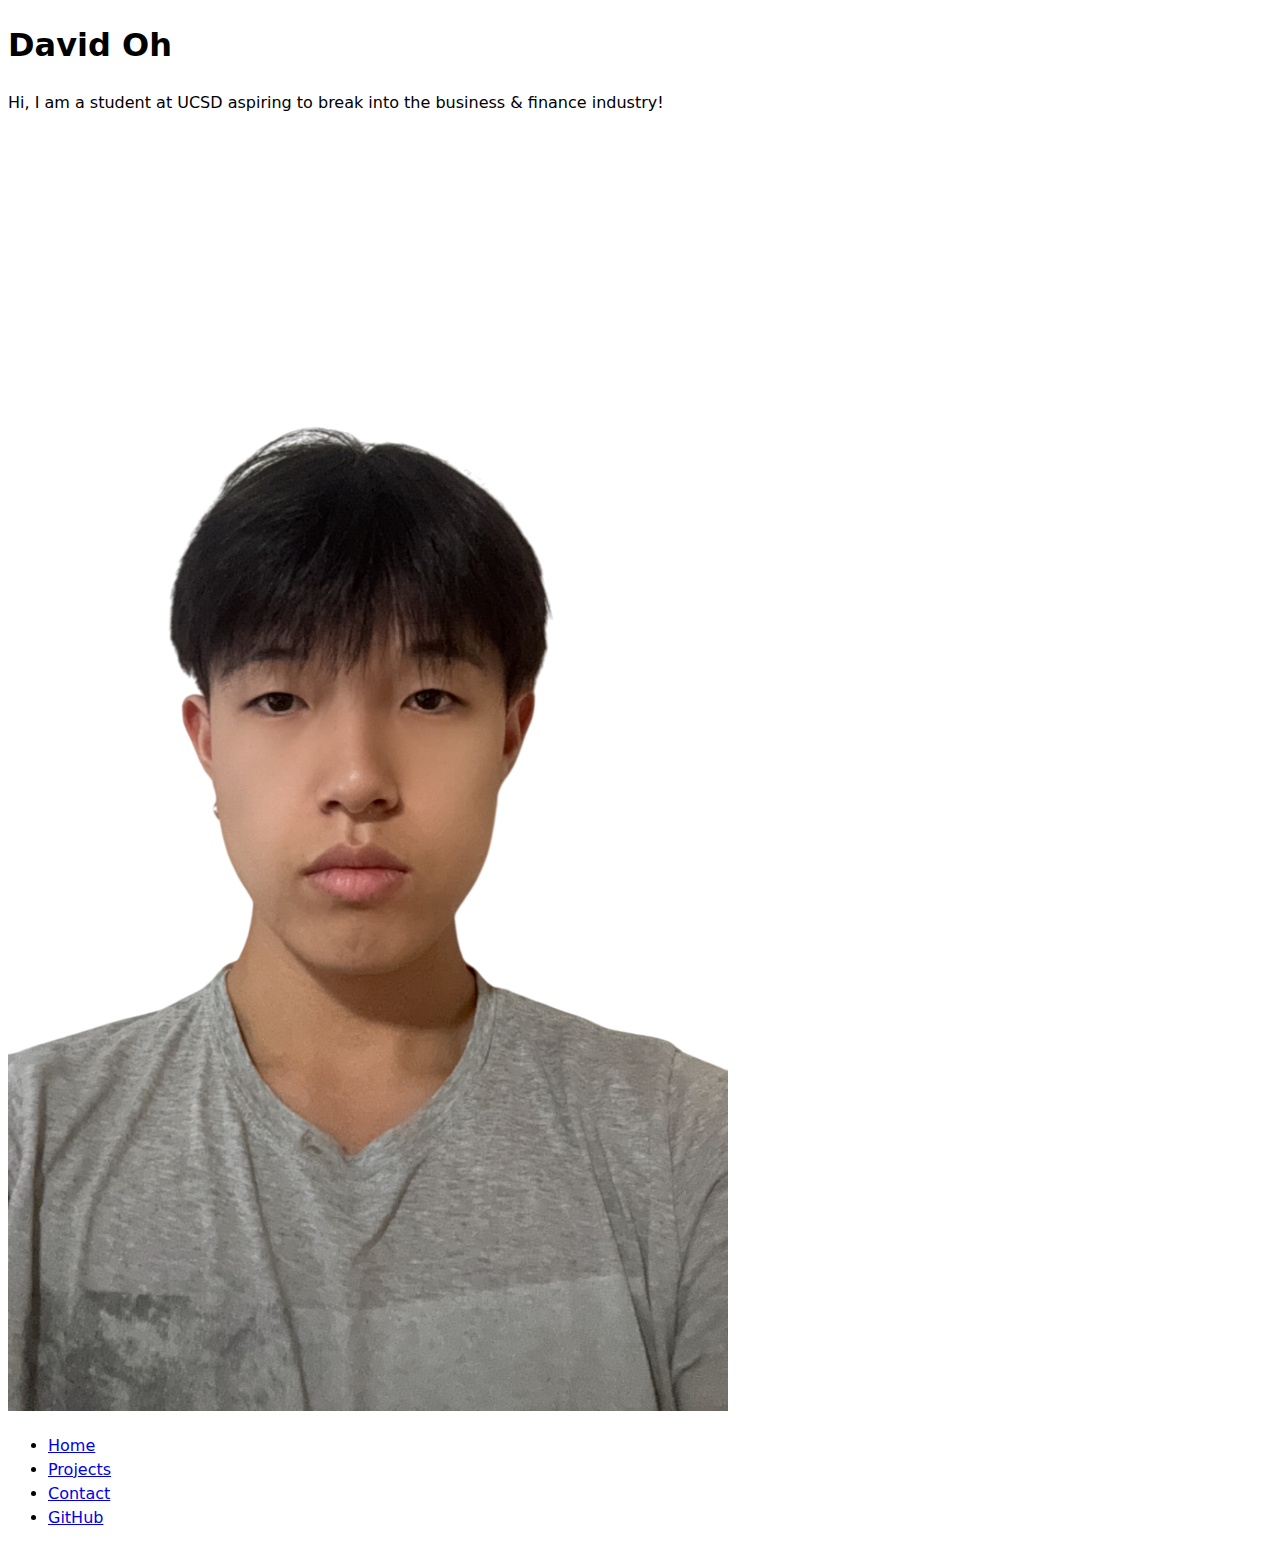
==== index.html @ 608d684c "nav" ====
<!DOCTYPE html>
<html lang="en">
<head>
    <link rel="stylesheet" href="style.css">
    <meta charset="UTF-8">
    <meta name="viewport" content="width=device-width, initial-scale=1.0">
    <title>David Oh: Personal site and portfolio</title>
</head>
<body>
    <h1>David Oh</h1>
    <p>Hi, I am a student at UCSD aspiring to break
        into the business & finance industry!
    </p>
    <img src="images/David_Oh.png" alt="Headshot of David Oh"></img>

    <nav>
        <ul>
            <li><a href="https://seungbyn.github.io/portfolio/index.html">Home</a></li>
            <li><a href="https://seungbyn.github.io/portfolio/projects/index.html">Projects</a></li>
            <li><a href="https://seungbyn.github.io/portfolio/contact/index.html">Contact</a></li>
            <li><a href="https://github.com/seungbyn" target="_blank">GitHub</a></li>
          </ul>




    </nav>

</body>
</html>
---- style.css ----
body {
    /* Set line height to 1.5 times the font size
         and use the OS’s UI font as the website font
       */
    font: 100%/1.5 system-ui;
  }
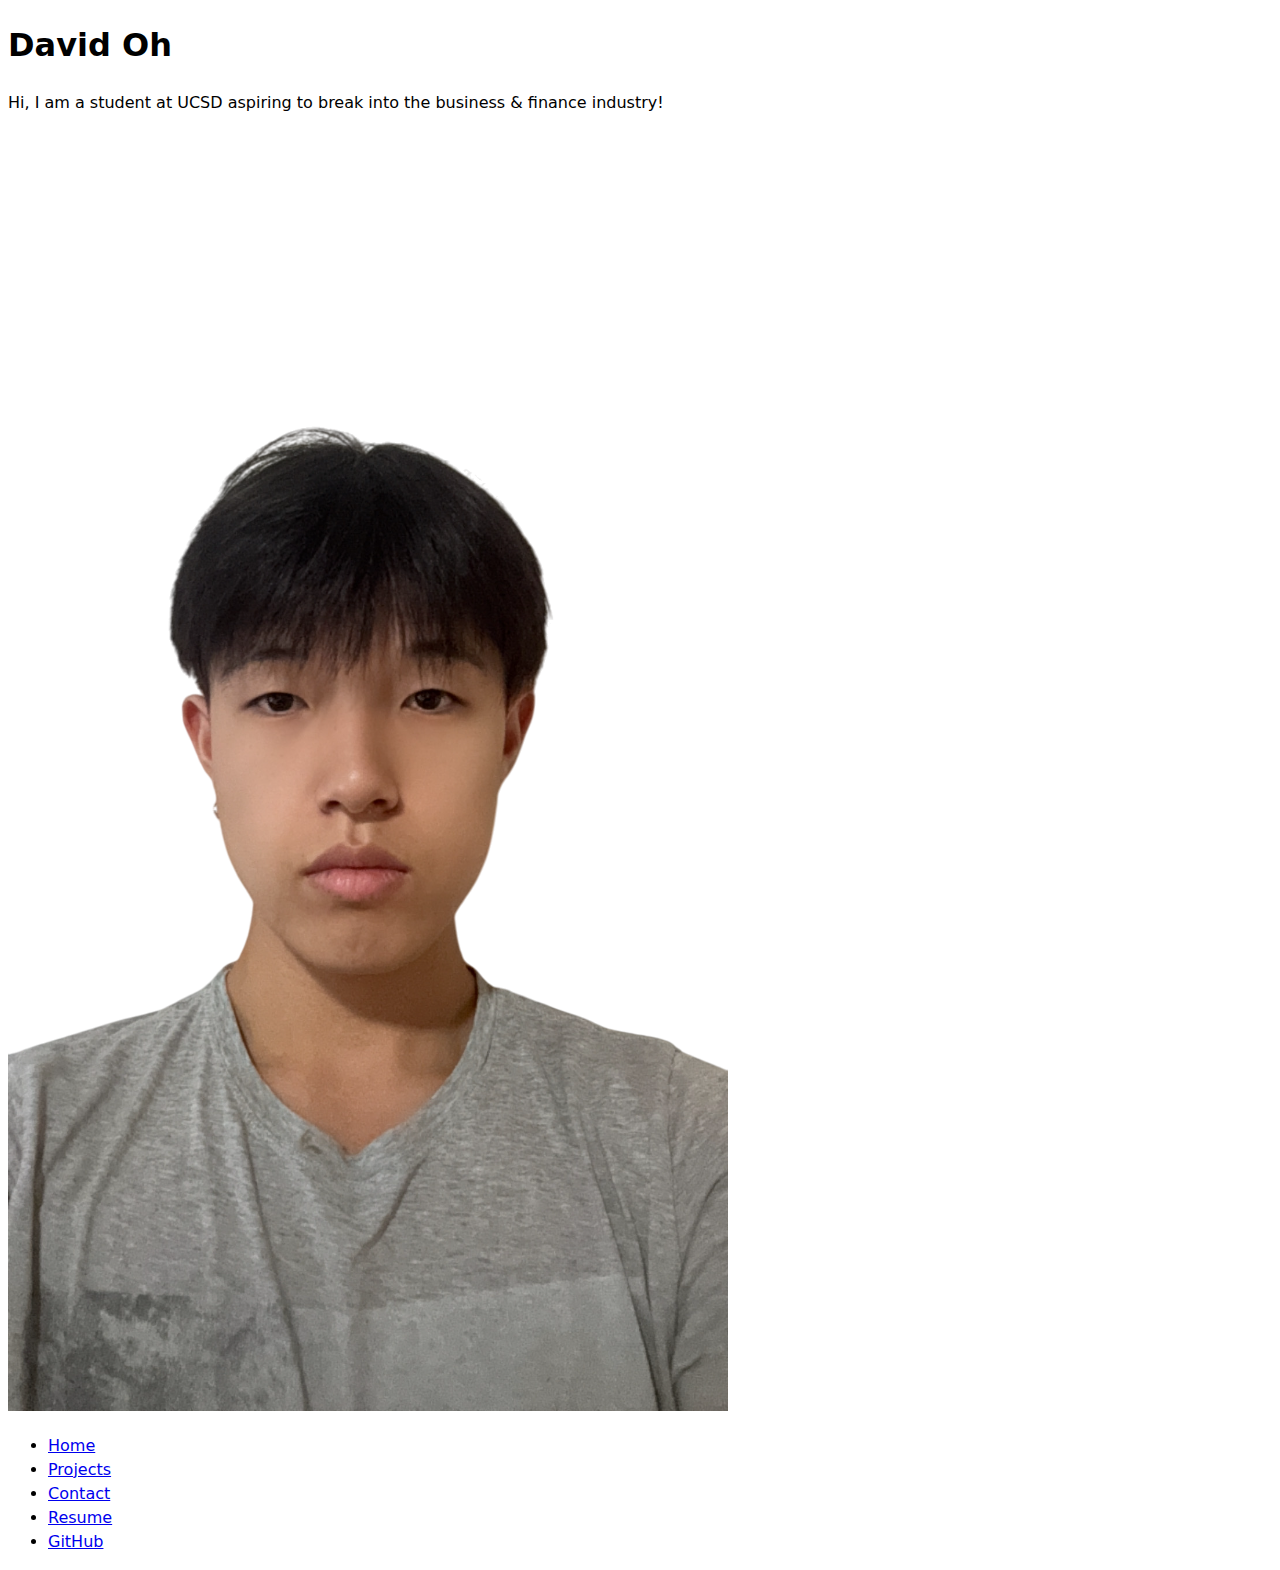
==== commit 7c28e289: "resume" ====
--- a/index.html
+++ b/index.html
@@ -18,12 +18,9 @@
             <li><a href="https://seungbyn.github.io/portfolio/index.html">Home</a></li>
             <li><a href="https://seungbyn.github.io/portfolio/projects/index.html">Projects</a></li>
             <li><a href="https://seungbyn.github.io/portfolio/contact/index.html">Contact</a></li>
+            <li><a href="https://seungbyn.github.io/portfolio/CV/index.html">Resume</a></li>
             <li><a href="https://github.com/seungbyn" target="_blank">GitHub</a></li>
           </ul>
-
-
-
-
     </nav>
 
 </body>
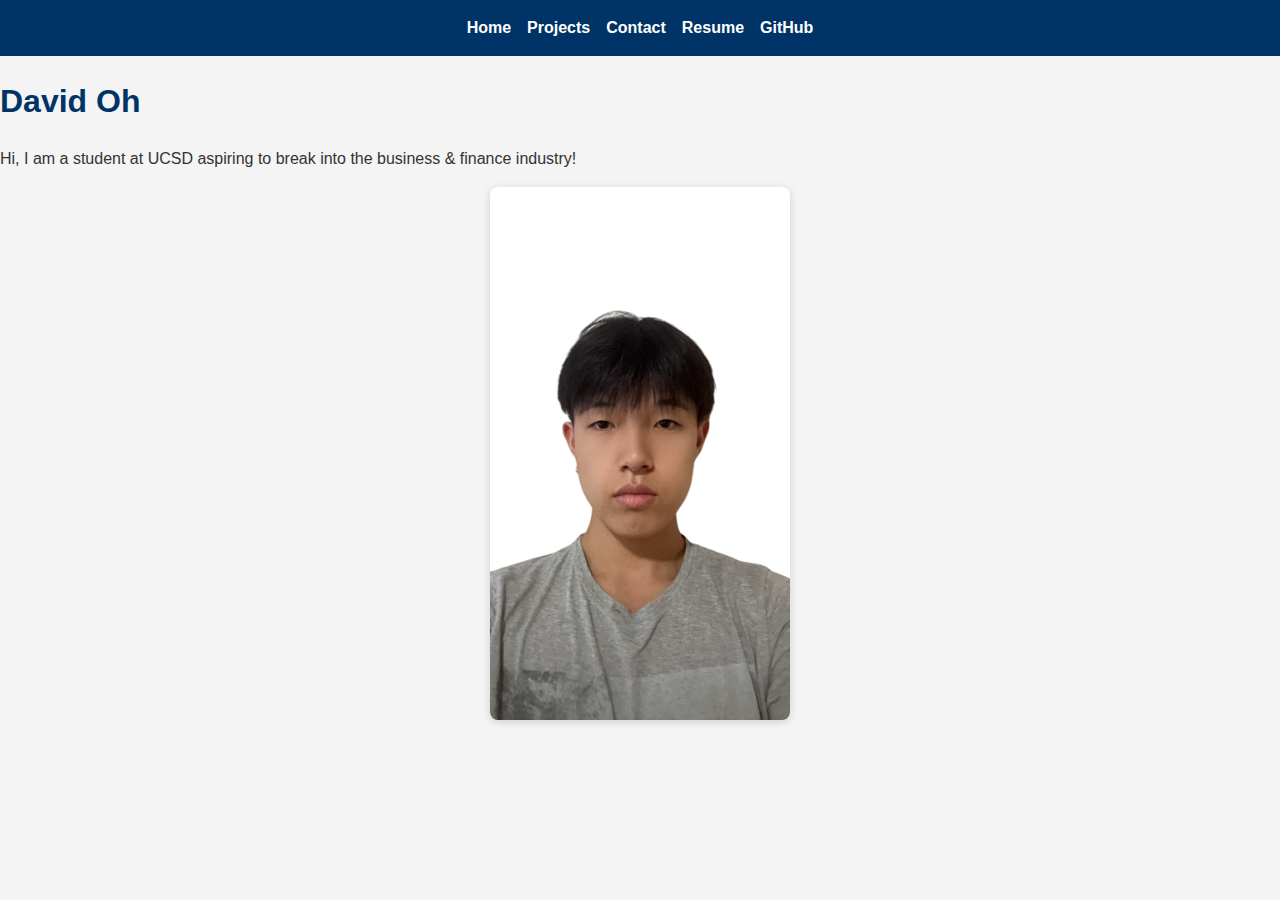
==== commit 62e4a7a6: "prettyier" ====
--- a/index.html
+++ b/index.html
@@ -7,12 +7,6 @@
     <title>David Oh: Personal site and portfolio</title>
 </head>
 <body>
-    <h1>David Oh</h1>
-    <p>Hi, I am a student at UCSD aspiring to break
-        into the business & finance industry!
-    </p>
-    <img src="images/David_Oh.png" alt="Headshot of David Oh"></img>
-
     <nav>
         <ul>
             <li><a href="https://seungbyn.github.io/portfolio/index.html">Home</a></li>
@@ -22,6 +16,13 @@
             <li><a href="https://github.com/seungbyn" target="_blank">GitHub</a></li>
           </ul>
     </nav>
+    <h1>David Oh</h1>
+    <p>Hi, I am a student at UCSD aspiring to break
+        into the business & finance industry!
+    </p>
+    <img src="images/David_Oh.png" alt="Headshot of David Oh" class="responsive small-img"></img>
+
+    
 
 </body>
 </html>--- a/style.css
+++ b/style.css
@@ -3,4 +3,91 @@
          and use the OS’s UI font as the website font
        */
     font: 100%/1.5 system-ui;
-  }+  }
+
+  /* Base styles */
+body {
+  font-family: 'Segoe UI', Tahoma, Geneva, Verdana, sans-serif;
+  margin: 0;
+  padding: 0;
+  background-color: #f4f4f4;
+  color: #333;
+}
+
+/* Navigation styling */
+nav {
+  background-color: #003366;
+  padding: 1rem;
+}
+
+nav ul {
+  list-style: none;
+  margin: 0;
+  padding: 0;
+  display: flex;
+  flex-wrap: wrap;
+  justify-content: center;
+  gap: 1rem;
+}
+
+nav a {
+  color: #fff;
+  text-decoration: none;
+  font-weight: bold;
+}
+
+nav a:hover {
+  text-decoration: underline;
+}
+
+/* Main content container */
+main {
+  max-width: 900px;
+  margin: 2rem auto;
+  padding: 1rem;
+  background-color: white;
+  border-radius: 10px;
+  box-shadow: 0 4px 10px rgba(0, 0, 0, 0.1);
+}
+
+/* Headings */
+h1, h2, h3 {
+  color: #003366;
+}
+
+/* Image styling */
+img.responsive {
+  display: block;
+  max-width: 100%;
+  height: auto;
+  margin: 1rem auto;
+  border-radius: 8px;
+  box-shadow: 0 2px 8px rgba(0, 0, 0, 0.15);
+}
+
+/* Make the image smaller but still responsive */
+img.small-img {
+  max-width: 300px; /* change this number to adjust size */
+}
+
+
+/* Section spacing */
+section {
+  margin-bottom: 2rem;
+}
+
+/* Responsive adjustments */
+@media (max-width: 600px) {
+  nav ul {
+    flex-direction: column;
+    align-items: center;
+  }
+
+  main {
+    padding: 1rem;
+  }
+
+  h1 {
+    font-size: 1.8rem;
+  }
+}
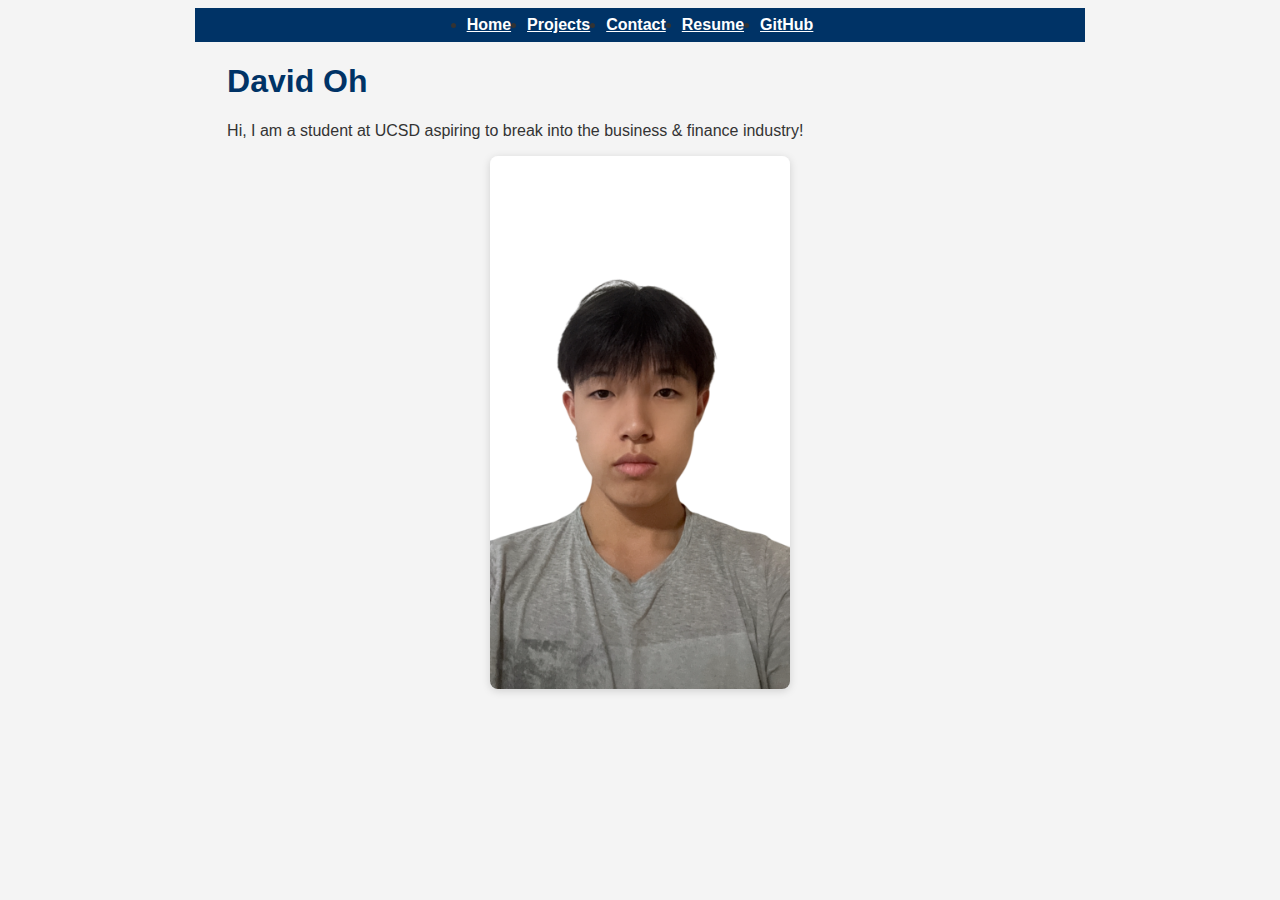
==== commit 7776b773: "updating website" ====
--- a/index.html
+++ b/index.html
@@ -16,8 +16,8 @@
             <li><a href="https://github.com/seungbyn" target="_blank">GitHub</a></li>
           </ul>
     </nav>
-    <h1>David Oh</h1>
-    <p>Hi, I am a student at UCSD aspiring to break
+    <h1 class="words">David Oh</h1>
+    <p class = 'words'>Hi, I am a student at UCSD aspiring to break
         into the business & finance industry!
     </p>
     <img src="images/David_Oh.png" alt="Headshot of David Oh" class="responsive small-img"></img>
--- a/style.css
+++ b/style.css
@@ -1,40 +1,47 @@
-body {
-    /* Set line height to 1.5 times the font size
-         and use the OS’s UI font as the website font
-       */
-    font: 100%/1.5 system-ui;
-  }
+
 
   /* Base styles */
 body {
+  display: block;
   font-family: 'Segoe UI', Tahoma, Geneva, Verdana, sans-serif;
-  margin: 0;
   padding: 0;
   background-color: #f4f4f4;
   color: #333;
+  max-width: 200ch;
+  justify-content: center; /* horizontal */
+  margin-inline: max(1em, (100% - 100ch) / 2);
+
 }
 
 /* Navigation styling */
 nav {
   background-color: #003366;
-  padding: 1rem;
+  padding: 0.5em;
+  text-decoration: none;
 }
 
 nav ul {
-  list-style: none;
   margin: 0;
   padding: 0;
   display: flex;
-  flex-wrap: wrap;
   justify-content: center;
-  gap: 1rem;
+  text-align: center;
+  color: inherit;
+  gap: max(1em, (100% - 100ch) / 2);
 }
 
+/* links */
 nav a {
   color: #fff;
-  text-decoration: none;
   font-weight: bold;
 }
+
+/* ???
+a {
+  flex:1rem;
+  justify-content: center;
+}
+  */
 
 nav a:hover {
   text-decoration: underline;
@@ -42,9 +49,7 @@
 
 /* Main content container */
 main {
-  max-width: 900px;
-  margin: 2rem auto;
-  padding: 1rem;
+  padding: 5%;
   background-color: white;
   border-radius: 10px;
   box-shadow: 0 4px 10px rgba(0, 0, 0, 0.1);
@@ -55,7 +60,12 @@
   color: #003366;
 }
 
-/* Image styling */
+.words{
+  margin-left: 2rem;
+}
+
+
+/* image styling */
 img.responsive {
   display: block;
   max-width: 100%;
@@ -65,29 +75,22 @@
   box-shadow: 0 2px 8px rgba(0, 0, 0, 0.15);
 }
 
-/* Make the image smaller but still responsive */
+/* make the image smaller but still responsive */
 img.small-img {
-  max-width: 300px; /* change this number to adjust size */
+  max-width: 300px;
 }
 
-
-/* Section spacing */
-section {
-  margin-bottom: 2rem;
-}
-
-/* Responsive adjustments */
+/* image centering */
 @media (max-width: 600px) {
   nav ul {
     flex-direction: column;
     align-items: center;
   }
+}
 
-  main {
-    padding: 1rem;
-  }
 
-  h1 {
-    font-size: 1.8rem;
-  }
+/* section spacing */
+section {
+  margin-bottom: 2rem;
 }
+
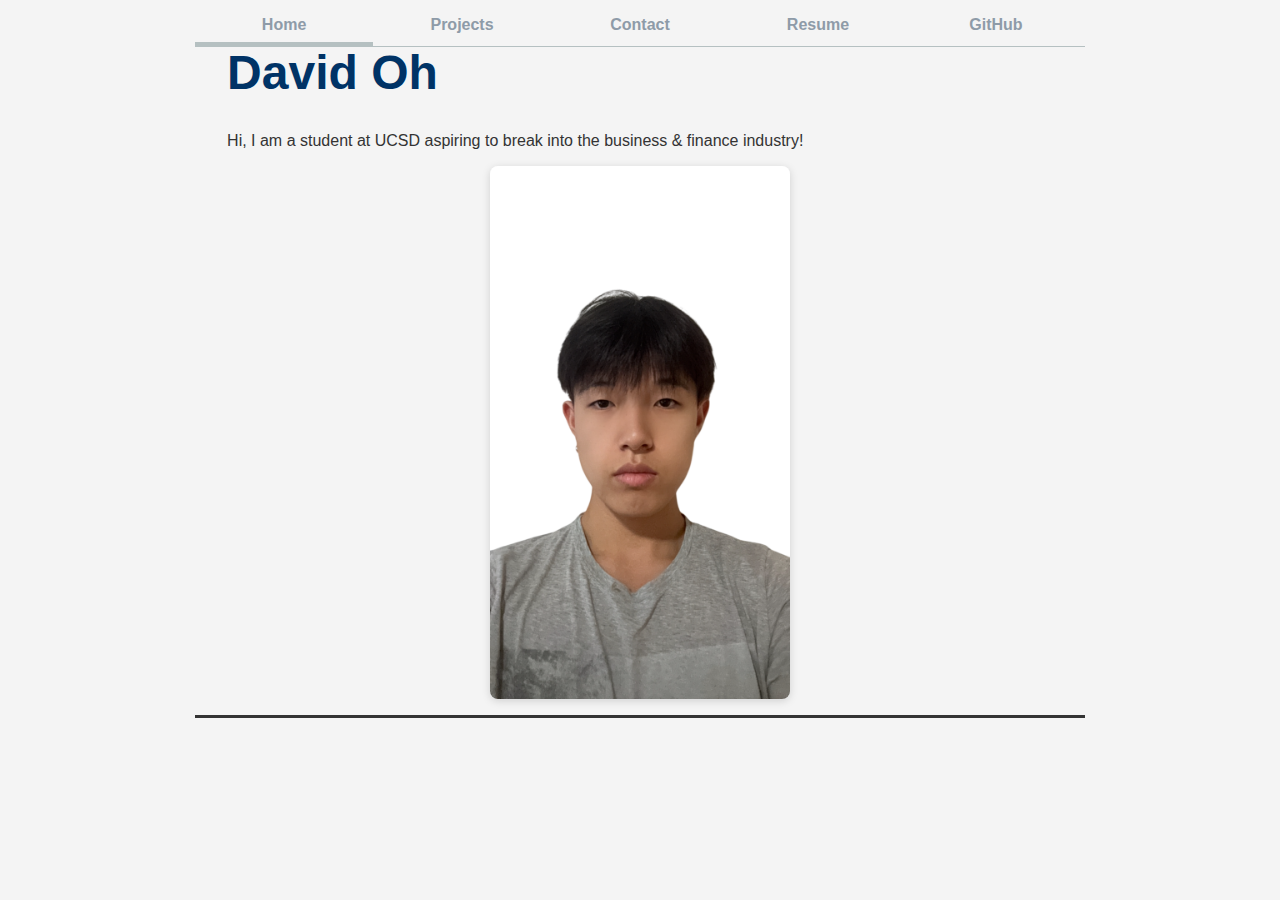
==== commit de936456: "css styling" ====
--- a/index.html
+++ b/index.html
@@ -9,7 +9,7 @@
 <body>
     <nav>
         <ul>
-            <li><a href="https://seungbyn.github.io/portfolio/index.html">Home</a></li>
+            <li><a class = 'current' href="https://seungbyn.github.io/portfolio/index.html">Home</a></li>
             <li><a href="https://seungbyn.github.io/portfolio/projects/index.html">Projects</a></li>
             <li><a href="https://seungbyn.github.io/portfolio/contact/index.html">Contact</a></li>
             <li><a href="https://seungbyn.github.io/portfolio/CV/index.html">Resume</a></li>
--- a/style.css
+++ b/style.css
@@ -1,8 +1,27 @@
+html {
+  --color-accent: #003366;
+  accent-color: var(--color-accent);
+}
+
+/* Headings */
+h1, h2, h3, h4, h5, h6{
+  color: #003366;
+  line-height: 1.1;
+  text-wrap: balance;
+  margin: 0;
+}
+
+h1{
+  font-size: 300%;
+  margin-bottom: 2rem;
+}
+
+
+
 
 
   /* Base styles */
 body {
-  display: block;
   font-family: 'Segoe UI', Tahoma, Geneva, Verdana, sans-serif;
   padding: 0;
   background-color: #f4f4f4;
@@ -10,30 +29,43 @@
   max-width: 200ch;
   justify-content: center; /* horizontal */
   margin-inline: max(1em, (100% - 100ch) / 2);
-
+  border-bottom-style: solid;
 }
 
-/* Navigation styling */
+
+
+
+/* NAVIGATION */
 nav {
-  background-color: #003366;
-  padding: 0.5em;
-  text-decoration: none;
-}
-
-nav ul {
-  margin: 0;
-  padding: 0;
+  /*background-color: #003366;*/
   display: flex;
-  justify-content: center;
-  text-align: center;
-  color: inherit;
-  gap: max(1em, (100% - 100ch) / 2);
+  border-bottom-width: 1px;
+  border-bottom-style: solid;
+  border-bottom-color: oklch(80% 3% 200);
 }
 
 /* links */
 nav a {
-  color: #fff;
+  color: #8e9ba8;
   font-weight: bold;
+  flex: 1;
+  text-decoration: none;
+  text-align: center;
+  padding: 0.5em;
+}
+
+nav ul {
+  display: contents;
+}
+
+nav li {
+  display: contents;
+}
+
+.current {
+  border-bottom-width: 4px;
+  border-bottom-style: solid;
+  border-bottom-color: oklch(80% 3% 200);
 }
 
 /* ???
@@ -44,28 +76,39 @@
   */
 
 nav a:hover {
-  text-decoration: underline;
+  border-bottom: 4px solid var(--color-accent);
+  background-color: oklch(from var(--color-accent) 95% 5% h)
 }
+
 
 /* Main content container */
 main {
-  padding: 5%;
+  font-family: 'Segoe UI', Tahoma, Geneva, Verdana, sans-serif;
   background-color: white;
-  border-radius: 10px;
-  box-shadow: 0 4px 10px rgba(0, 0, 0, 0.1);
 }
 
-/* Headings */
-h1, h2, h3 {
-  color: #003366;
-}
-
+/* on home page */
 .words{
   margin-left: 2rem;
 }
 
+/*CONTACT FORM*/
 
-/* image styling */
+form {
+  display: grid;
+  grid-template-columns: auto 1fr;
+  gap: 1em;
+}
+
+.contact_label {
+  display: grid;
+  grid-template-columns: subgrid;
+  grid-column: 1 / -1;
+}
+
+
+
+/* IMAGE STYLILNG */
 img.responsive {
   display: block;
   max-width: 100%;
@@ -89,8 +132,25 @@
 }
 
 
-/* section spacing */
+/* SECTION SPACING 
 section {
   margin-bottom: 2rem;
 }
+  */
 
+
+
+/*PROJECT PAGE*/
+.projects {
+  display: grid;
+  grid-template-columns: repeat(auto-fill, minmax(15em, 1fr));
+  gap: 1em
+}
+
+article {
+  display: grid;
+  grid-template-rows: subgrid;
+  grid-row: span 3;
+  gap: 1em;
+}
+
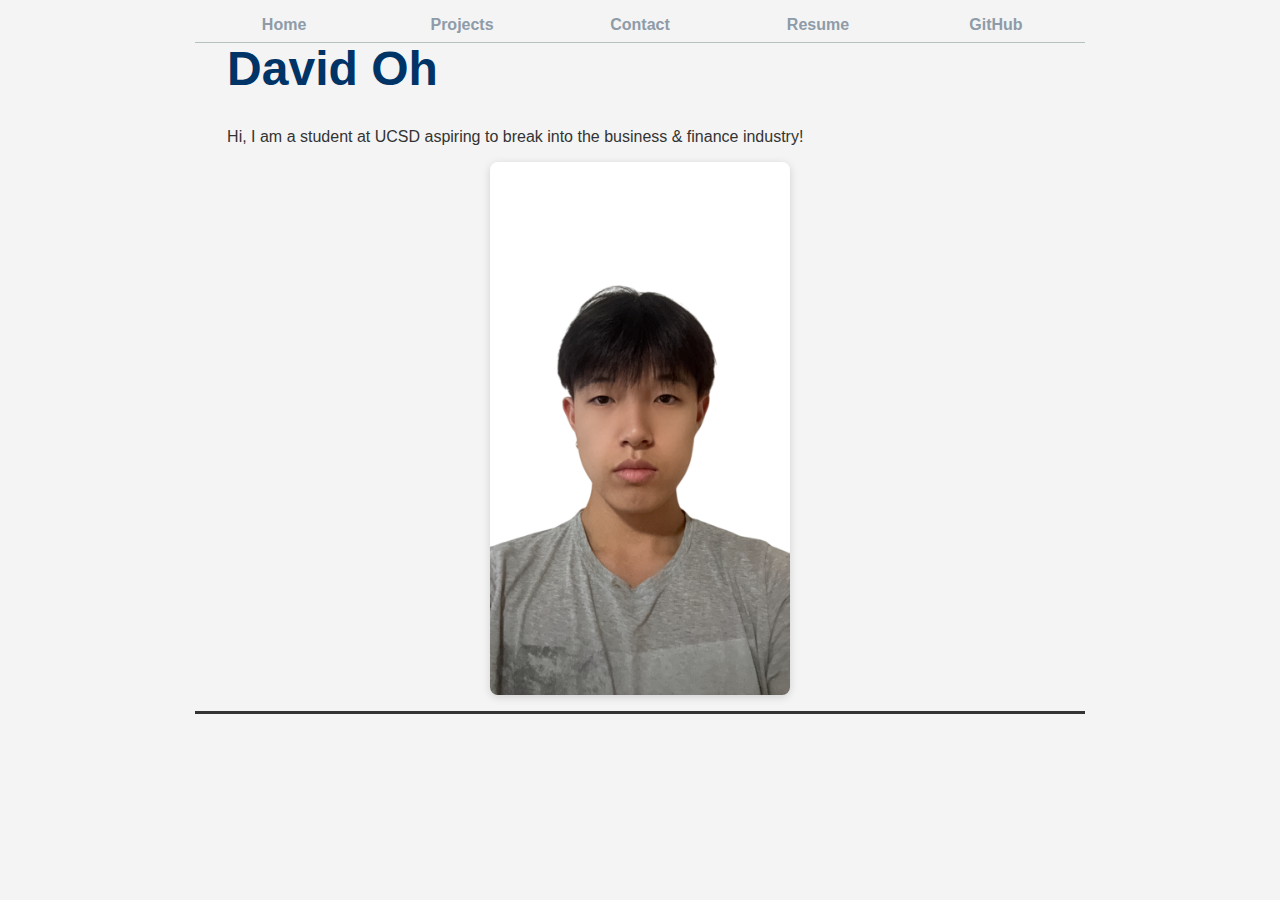
==== commit 30784093: "js updates" ====
--- a/index.html
+++ b/index.html
@@ -9,7 +9,7 @@
 <body>
     <nav>
         <ul>
-            <li><a class = 'current' href="https://seungbyn.github.io/portfolio/index.html">Home</a></li>
+            <li><a href="https://seungbyn.github.io/portfolio/index.html">Home</a></li>
             <li><a href="https://seungbyn.github.io/portfolio/projects/index.html">Projects</a></li>
             <li><a href="https://seungbyn.github.io/portfolio/contact/index.html">Contact</a></li>
             <li><a href="https://seungbyn.github.io/portfolio/CV/index.html">Resume</a></li>
@@ -23,6 +23,6 @@
     <img src="images/David_Oh.png" alt="Headshot of David Oh" class="responsive small-img"></img>
 
     
-
+    <script src="global.js"></script>
 </body>
 </html>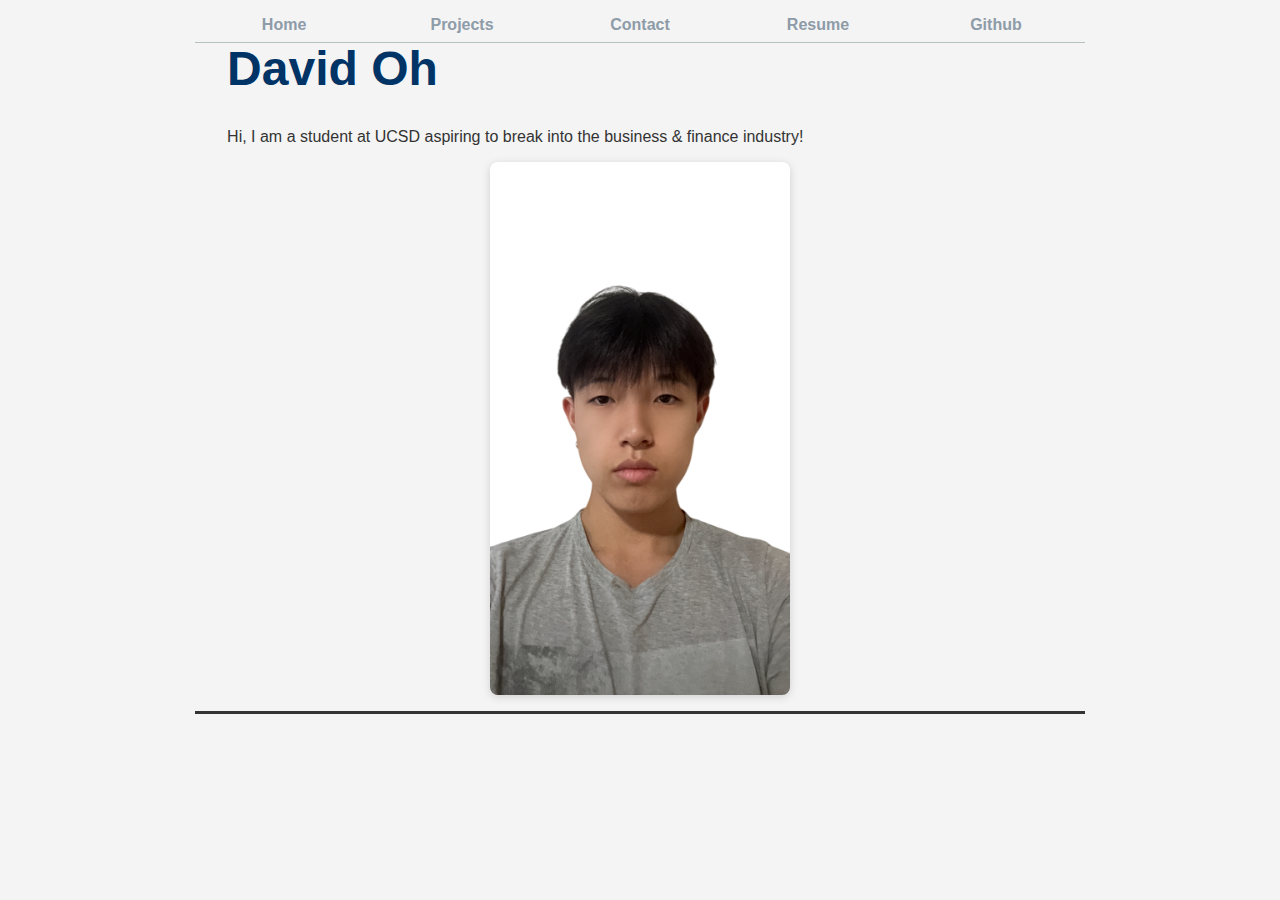
==== commit ec774b02: "js updates" ====
--- a/index.html
+++ b/index.html
@@ -7,15 +7,7 @@
     <title>David Oh: Personal site and portfolio</title>
 </head>
 <body>
-    <nav>
-        <ul>
-            <li><a href="https://seungbyn.github.io/portfolio/index.html">Home</a></li>
-            <li><a href="https://seungbyn.github.io/portfolio/projects/index.html">Projects</a></li>
-            <li><a href="https://seungbyn.github.io/portfolio/contact/index.html">Contact</a></li>
-            <li><a href="https://seungbyn.github.io/portfolio/CV/index.html">Resume</a></li>
-            <li><a href="https://github.com/seungbyn" target="_blank">GitHub</a></li>
-          </ul>
-    </nav>
+    
     <h1 class="words">David Oh</h1>
     <p class = 'words'>Hi, I am a student at UCSD aspiring to break
         into the business & finance industry!
